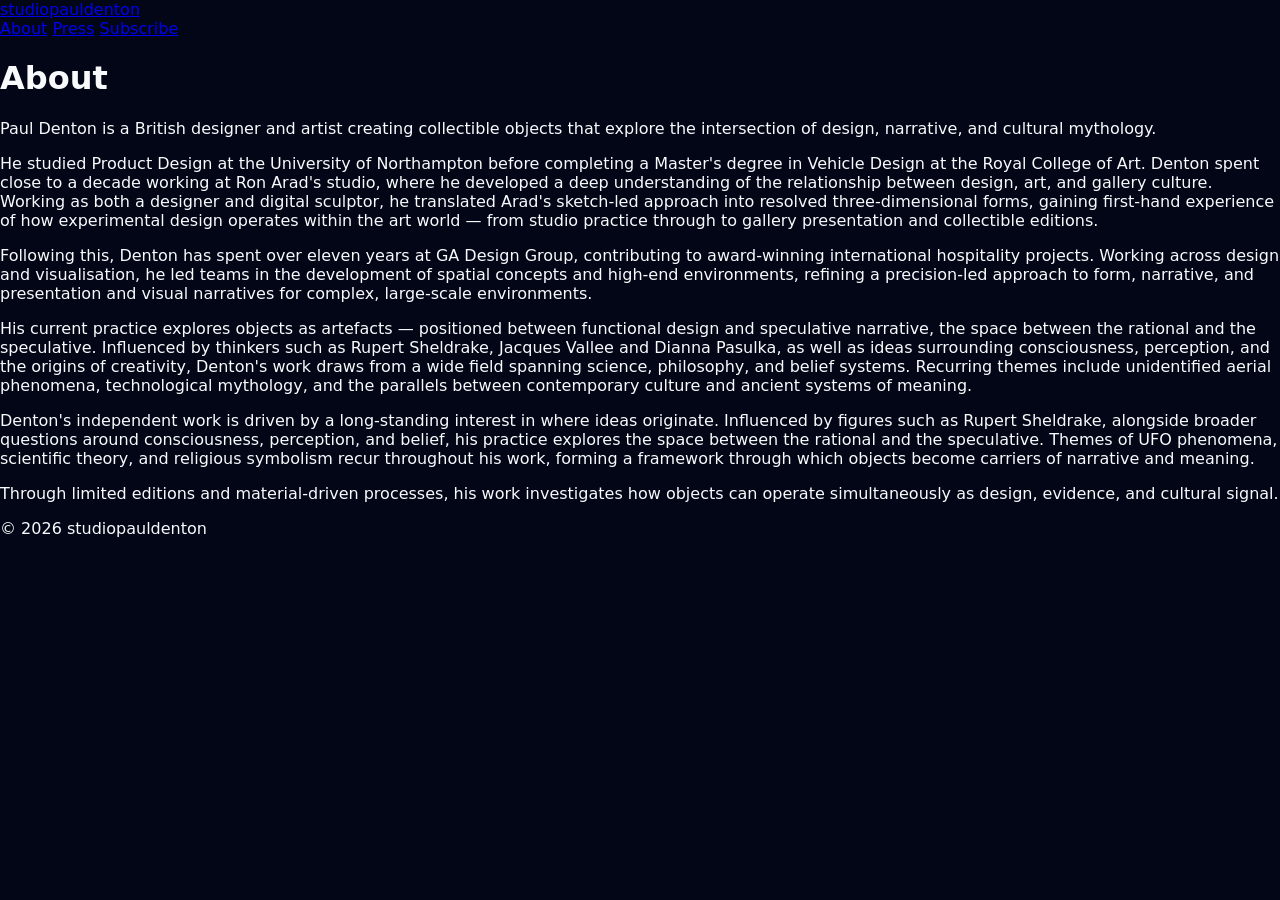
==== about.html @ 0e6ed997 "Update video source to Donation_001_web_teaser.mp4" ====
<!DOCTYPE html>
<html lang="en">
<head>
  <meta charset="UTF-8" />
  <meta name="viewport" content="width=device-width, initial-scale=1.0" />
  <title>About - studiopauldenton</title>
  <link rel="stylesheet" href="styles.css" />
  <link rel="stylesheet" href="page.css" />
</head>
<body>
  <header class="page-header">
    <div class="page-container">
      <a href="index.html" class="logo">studiopauldenton</a>
      <nav class="page-nav">
        <a href="about.html" class="active">About</a>
        <a href="press.html">Press</a>
        <a href="subscribe.html">Subscribe</a>
      </nav>
    </div>
  </header>

  <main class="page-content">
    <div class="page-container">
      <h1>About</h1>
      
      <p>Paul Denton is a British designer and artist creating collectible objects that explore the intersection of design, narrative, and cultural mythology.</p>

      <p>He studied Product Design at the University of Northampton before completing a Master's degree in Vehicle Design at the Royal College of Art. Denton spent close to a decade working at Ron Arad's studio, where he developed a deep understanding of the relationship between design, art, and gallery culture. Working as both a designer and digital sculptor, he translated Arad's sketch-led approach into resolved three-dimensional forms, gaining first-hand experience of how experimental design operates within the art world — from studio practice through to gallery presentation and collectible editions.</p>

      <p>Following this, Denton has spent over eleven years at GA Design Group, contributing to award-winning international hospitality projects. Working across design and visualisation, he led teams in the development of spatial concepts and high-end environments, refining a precision-led approach to form, narrative, and presentation and visual narratives for complex, large-scale environments.</p>

      <p>His current practice explores objects as artefacts — positioned between functional design and speculative narrative, the space between the rational and the speculative. Influenced by thinkers such as Rupert Sheldrake, Jacques Vallee and Dianna Pasulka, as well as ideas surrounding consciousness, perception, and the origins of creativity, Denton's work draws from a wide field spanning science, philosophy, and belief systems. Recurring themes include unidentified aerial phenomena, technological mythology, and the parallels between contemporary culture and ancient systems of meaning.</p>

      <p>Denton's independent work is driven by a long-standing interest in where ideas originate. Influenced by figures such as Rupert Sheldrake, alongside broader questions around consciousness, perception, and belief, his practice explores the space between the rational and the speculative. Themes of UFO phenomena, scientific theory, and religious symbolism recur throughout his work, forming a framework through which objects become carriers of narrative and meaning.</p>

      <p>Through limited editions and material-driven processes, his work investigates how objects can operate simultaneously as design, evidence, and cultural signal.</p>
    </div>
  </main>

  <footer class="site-footer">
    <p>© 2026 studiopauldenton</p>
  </footer>

  <script src="script.js"></script>
</body>
</html>
---- styles.css ----
:root {
  --bg: #020617;
  --surface: rgba(255,255,255,0.92);
  --accent: #6ee7b7;
  --text: #f8fafc;
  --muted: #cbd5e1;
}

* {
  box-sizing: border-box;
}

body {
  margin: 0;
  font-family: Inter, system-ui, -apple-system, BlinkMacSystemFont, "Segoe UI", sans-serif;
  background: var(--bg);
  color: var(--text);
}

button,
a.button {
  display: inline-flex;
  align-items: center;
  justify-content: center;
  padding: 0.95rem 1.75rem;
  border-radius: 999px;
  border: none;
  background: var(--accent);
  color: #020617;
  text-decoration: none;
  font-weight: 700;
  cursor: pointer;
  transition: transform 0.2s ease, box-shadow 0.2s ease;
}

a.button:hover,
button.sound-toggle:hover {
  transform: translateY(-2px);
}

.hero-actions {
  display: inline-flex;
  flex-wrap: wrap;
  gap: 0.75rem;
  justify-content: center;
  margin-top: 1.75rem;
}

button.sound-toggle {
  padding: 0.8rem 1.2rem;
  background: rgba(255, 255, 255, 0.92);
  color: #020617;
  font-weight: 700;
}

button.sound-toggle.active {
  background: rgba(38, 154, 167, 0.96);
  color: white;
}

.video-hero {
  position: relative;
  min-height: 100vh;
  display: grid;
  place-items: center;
  overflow: hidden;
}

.hero-video {
  position: absolute;
  inset: 0;
  width: 100%;
  height: 100%;
  object-fit: cover;
}

.hero-overlay {
  position: absolute;
  inset: 0;
  background: linear-gradient(180deg, rgba(2,6,23,0.36), rgba(2,6,23,0.85));
}

.hero-content {
  position: relative;
  z-index: 1;
  max-width: 920px;
  text-align: center;
  padding: 0 1.5rem;
  margin-top: 1000px;
  opacity: 0;
  transition: opacity 1s ease;
}

.eyebrow {
  margin: 0 0 1rem;
  text-transform: uppercase;
  letter-spacing: 0.25em;
  color: var(--accent);
  font-size: 0.85rem;
}

.hero-content h1 {
  margin: 0;
  font-size: clamp(2.5rem, 5vw, 4.5rem);
  line-height: 1.02;
}

.hero-content p {
  margin: 1.25rem auto 0;
  max-width: 720px;
  color: var(--muted);
  font-size: 1.05rem;
  line-height: 1.75;
}

.content {
  background: var(--bg);
  padding: 4rem 1.5rem 2rem;
}

.content section {
  max-width: 840px;
  margin: 0 auto 2.5rem;
}

.content h2 {
  margin-bottom: 1rem;
  font-size: 2rem;
}

.tabs-section {
  margin-top: 2rem;
}

.tab-list {
  display: flex;
  flex-wrap: wrap;
  gap: 0.75rem;
  justify-content: center;
  margin-bottom: 1.5rem;
}

.tab-button {
  padding: 0.85rem 1.25rem;
  border-radius: 999px;
  border: 1px solid rgba(255, 255, 255, 0.18);
  background: rgba(255, 255, 255, 0.08);
  color: var(--text);
  cursor: pointer;
  transition: background 0.2s ease, color 0.2s ease, transform 0.2s ease;
}

.tab-button:hover,
.tab-button.active {
  background: rgba(110, 231, 183, 0.16);
  color: var(--accent);
  transform: translateY(-1px);
}

.tab-panels {
  display: grid;
  gap: 1rem;
}

.tab-panel {
  display: none;
  background: rgba(15, 23, 42, 0.9);
  border: 1px solid rgba(148, 163, 184, 0.12);
  border-radius: 1rem;
  padding: 1.75rem;
}

.tab-panel.active {
  display: block;
}

.subscribe-form {
  display: flex;
  flex-wrap: wrap;
  gap: 0.75rem;
  margin-top: 1rem;
}

.subscribe-form input {
  flex: 1 1 220px;
  min-width: 0;
  padding: 0.95rem 1rem;
  border-radius: 999px;
  border: 1px solid rgba(255, 255, 255, 0.16);
  background: rgba(255, 255, 255, 0.08);
  color: var(--text);
}

.subscribe-form input:focus {
  outline: none;
  border-color: var(--accent);
}

.subscribe-form button {
  min-width: 150px;
}

.feature-grid {
  display: grid;
  gap: 1.5rem;
  grid-template-columns: repeat(auto-fit, minmax(220px, 1fr));
}

.feature-grid article {
  background: rgba(15, 23, 42, 0.82);
  border: 1px solid rgba(148, 163, 184, 0.16);
  border-radius: 1rem;
  padding: 1.5rem;
}

.feature-grid h3 {
  margin-top: 0;
}

.footer {
  text-align: center;
  padding: 2rem 1.5rem 3rem;
  color: var(--muted);
}

@media (max-width: 640px) {
  .hero-content h1 {
    font-size: 2.3rem;
  }

  .content {
    padding-top: 3rem;
  }
}
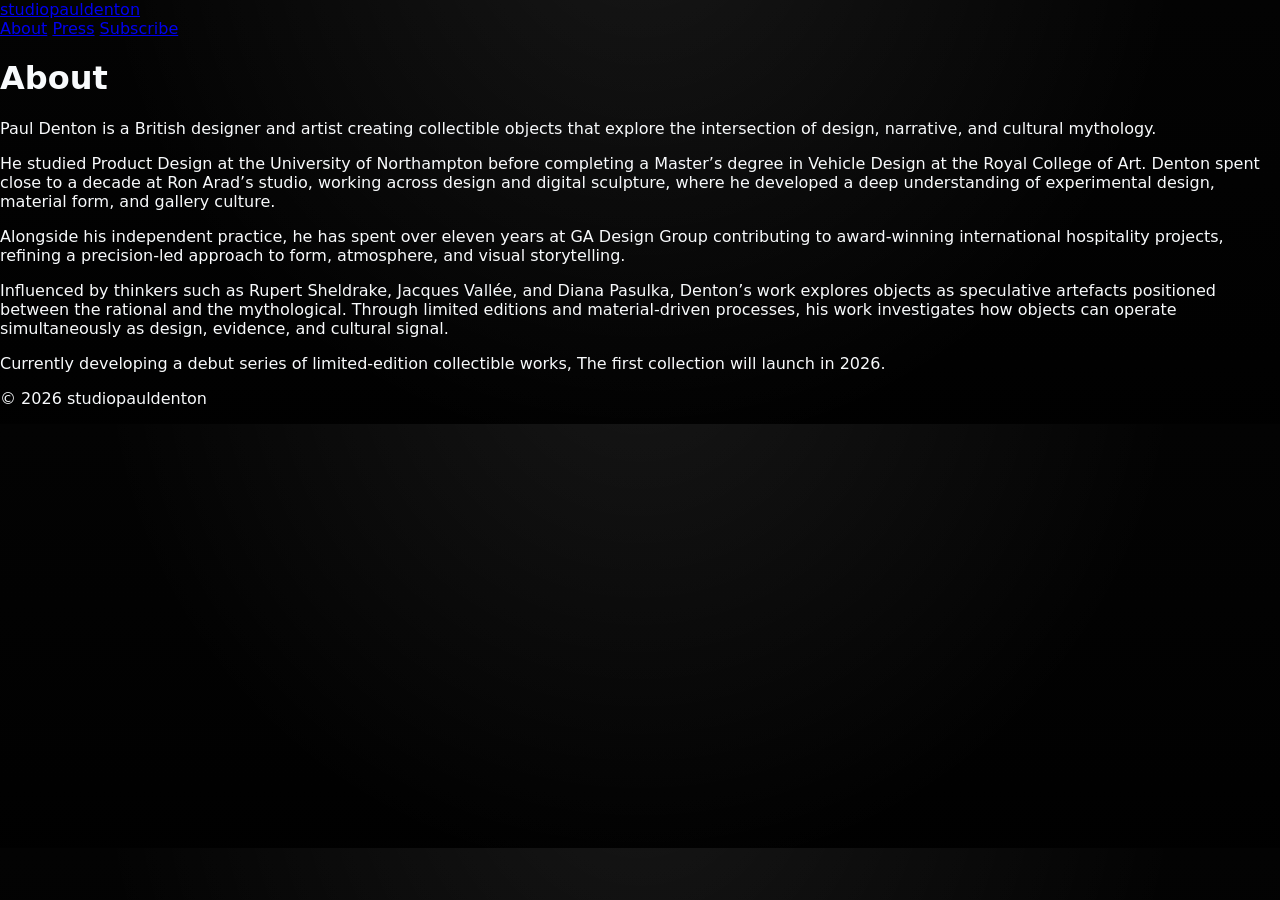
==== commit 51c2433a: "Update Paul Denton bio copy" ====
--- a/about.html
+++ b/about.html
@@ -25,15 +25,13 @@
       
       <p>Paul Denton is a British designer and artist creating collectible objects that explore the intersection of design, narrative, and cultural mythology.</p>
 
-      <p>He studied Product Design at the University of Northampton before completing a Master's degree in Vehicle Design at the Royal College of Art. Denton spent close to a decade working at Ron Arad's studio, where he developed a deep understanding of the relationship between design, art, and gallery culture. Working as both a designer and digital sculptor, he translated Arad's sketch-led approach into resolved three-dimensional forms, gaining first-hand experience of how experimental design operates within the art world — from studio practice through to gallery presentation and collectible editions.</p>
+      <p>He studied Product Design at the University of Northampton before completing a Master’s degree in Vehicle Design at the Royal College of Art. Denton spent close to a decade at Ron Arad’s studio, working across design and digital sculpture, where he developed a deep understanding of experimental design, material form, and gallery culture.</p>
 
-      <p>Following this, Denton has spent over eleven years at GA Design Group, contributing to award-winning international hospitality projects. Working across design and visualisation, he led teams in the development of spatial concepts and high-end environments, refining a precision-led approach to form, narrative, and presentation and visual narratives for complex, large-scale environments.</p>
+      <p>Alongside his independent practice, he has spent over eleven years at GA Design Group contributing to award-winning international hospitality projects, refining a precision-led approach to form, atmosphere, and visual storytelling.</p>
 
-      <p>His current practice explores objects as artefacts — positioned between functional design and speculative narrative, the space between the rational and the speculative. Influenced by thinkers such as Rupert Sheldrake, Jacques Vallee and Dianna Pasulka, as well as ideas surrounding consciousness, perception, and the origins of creativity, Denton's work draws from a wide field spanning science, philosophy, and belief systems. Recurring themes include unidentified aerial phenomena, technological mythology, and the parallels between contemporary culture and ancient systems of meaning.</p>
+      <p>Influenced by thinkers such as Rupert Sheldrake, Jacques Vallée, and Diana Pasulka, Denton’s work explores objects as speculative artefacts positioned between the rational and the mythological. Through limited editions and material-driven processes, his work investigates how objects can operate simultaneously as design, evidence, and cultural signal.</p>
 
-      <p>Denton's independent work is driven by a long-standing interest in where ideas originate. Influenced by figures such as Rupert Sheldrake, alongside broader questions around consciousness, perception, and belief, his practice explores the space between the rational and the speculative. Themes of UFO phenomena, scientific theory, and religious symbolism recur throughout his work, forming a framework through which objects become carriers of narrative and meaning.</p>
-
-      <p>Through limited editions and material-driven processes, his work investigates how objects can operate simultaneously as design, evidence, and cultural signal.</p>
+      <p>Currently developing a debut series of limited-edition collectible works, The first collection will launch in 2026.</p>
     </div>
   </main>
 
--- a/styles.css
+++ b/styles.css
@@ -1,9 +1,11 @@
 :root {
-  --bg: #020617;
+  --bg: #000;
   --surface: rgba(255,255,255,0.92);
   --accent: #6ee7b7;
   --text: #f8fafc;
-  --muted: #cbd5e1;
+  --muted: #d4d4d4;
+  --atmosphere-warm: rgba(201, 186, 151, 0.08);
+  --atmosphere-cool: rgba(126, 154, 150, 0.07);
 }
 
 * {
@@ -13,7 +15,9 @@
 body {
   margin: 0;
   font-family: Inter, system-ui, -apple-system, BlinkMacSystemFont, "Segoe UI", sans-serif;
-  background: var(--bg);
+  background:
+    radial-gradient(circle at 50% -20%, rgba(255, 255, 255, 0.08), transparent 34rem),
+    linear-gradient(180deg, #030303 0%, var(--bg) 34rem);
   color: var(--text);
 }
 
@@ -26,11 +30,12 @@
   border-radius: 999px;
   border: none;
   background: var(--accent);
-  color: #020617;
+  color: #000;
   text-decoration: none;
   font-weight: 700;
   cursor: pointer;
-  transition: transform 0.2s ease, box-shadow 0.2s ease;
+  box-shadow: 0 0 28px rgba(110, 231, 183, 0.08);
+  transition: transform 0.8s cubic-bezier(0.2, 0.8, 0.2, 1), box-shadow 0.8s ease, background 0.8s ease;
 }
 
 a.button:hover,
@@ -46,24 +51,59 @@
   margin-top: 1.75rem;
 }
 
-button.sound-toggle {
-  padding: 0.8rem 1.2rem;
-  background: rgba(255, 255, 255, 0.92);
-  color: #020617;
-  font-weight: 700;
-}
-
-button.sound-toggle.active {
-  background: rgba(38, 154, 167, 0.96);
-  color: white;
+.sound-toggle {
+  position: fixed;
+  top: 1rem;
+  right: 1rem;
+  z-index: 10;
+  width: 2.75rem;
+  height: 2.75rem;
+  padding: 0;
+  border-radius: 50%;
+  border: 1px solid rgba(255, 255, 255, 0.28);
+  background: rgba(0, 0, 0, 0.46);
+  color: var(--text);
+  backdrop-filter: blur(12px);
+  box-shadow:
+    0 12px 30px rgba(0, 0, 0, 0.28),
+    inset 0 1px 0 rgba(255, 255, 255, 0.1);
+}
+
+.sound-toggle:hover {
+  background: rgba(0, 0, 0, 0.72);
+}
+
+.sound-icon {
+  width: 1.2rem;
+  height: 1.2rem;
+  fill: none;
+  stroke: currentColor;
+  stroke-linecap: round;
+  stroke-linejoin: round;
+  stroke-width: 2;
+}
+
+.sound-icon-off {
+  display: none;
+}
+
+.sound-toggle.is-muted .sound-icon-on {
+  display: none;
+}
+
+.sound-toggle.is-muted .sound-icon-off {
+  display: block;
 }
 
 .video-hero {
   position: relative;
   min-height: 100vh;
+  min-height: 100svh;
   display: grid;
   place-items: center;
   overflow: hidden;
+  isolation: isolate;
+  background: #000;
 }
 
 .hero-video {
@@ -77,18 +117,20 @@
 .hero-overlay {
   position: absolute;
   inset: 0;
-  background: linear-gradient(180deg, rgba(2,6,23,0.36), rgba(2,6,23,0.85));
+  z-index: 2;
+  pointer-events: none;
 }
 
 .hero-content {
   position: relative;
-  z-index: 1;
+  z-index: 3;
   max-width: 920px;
   text-align: center;
   padding: 0 1.5rem;
-  margin-top: 1000px;
+  margin-top: 1000px; /* Reinstated original margin */
   opacity: 0;
-  transition: opacity 1s ease;
+  text-shadow: 0 0 32px rgba(255, 255, 255, 0.12);
+  transition: opacity 1.8s ease;
 }
 
 .eyebrow {
@@ -114,7 +156,10 @@
 }
 
 .content {
-  background: var(--bg);
+  position: relative;
+  background:
+    radial-gradient(circle at 50% 0%, rgba(255, 255, 255, 0.055), transparent 24rem),
+    linear-gradient(180deg, #000 0%, #050505 100%);
   padding: 4rem 1.5rem 2rem;
 }
 
@@ -144,10 +189,10 @@
   padding: 0.85rem 1.25rem;
   border-radius: 999px;
   border: 1px solid rgba(255, 255, 255, 0.18);
-  background: rgba(255, 255, 255, 0.08);
+  background: rgba(255, 255, 255, 0.065);
   color: var(--text);
   cursor: pointer;
-  transition: background 0.2s ease, color 0.2s ease, transform 0.2s ease;
+  transition: background 0.8s ease, color 0.8s ease, transform 0.8s cubic-bezier(0.2, 0.8, 0.2, 1);
 }
 
 .tab-button:hover,
@@ -164,10 +209,19 @@
 
 .tab-panel {
   display: none;
-  background: rgba(15, 23, 42, 0.9);
-  border: 1px solid rgba(148, 163, 184, 0.12);
+  background:
+    radial-gradient(circle at 18% 0%, rgba(255, 255, 255, 0.11), transparent 18rem),
+    linear-gradient(145deg, rgba(32, 32, 32, 0.58), rgba(7, 7, 7, 0.76));
+  border: 1px solid rgba(255, 255, 255, 0.18);
   border-radius: 1rem;
   padding: 1.75rem;
+  backdrop-filter: blur(22px) saturate(1.12);
+  box-shadow:
+    0 1px 0 rgba(255, 255, 255, 0.12) inset,
+    0 -28px 60px rgba(0, 0, 0, 0.34) inset,
+    0 0 0 1px rgba(110, 231, 183, 0.045),
+    0 22px 50px rgba(0, 0, 0, 0.34),
+    0 70px 120px rgba(0, 0, 0, 0.28);
 }
 
 .tab-panel.active {
@@ -187,7 +241,7 @@
   padding: 0.95rem 1rem;
   border-radius: 999px;
   border: 1px solid rgba(255, 255, 255, 0.16);
-  background: rgba(255, 255, 255, 0.08);
+  background: rgba(255, 255, 255, 0.065);
   color: var(--text);
 }
 
@@ -207,20 +261,50 @@
 }
 
 .feature-grid article {
-  background: rgba(15, 23, 42, 0.82);
-  border: 1px solid rgba(148, 163, 184, 0.16);
+  background:
+    radial-gradient(circle at 20% 0%, rgba(255, 255, 255, 0.1), transparent 15rem),
+    linear-gradient(145deg, rgba(32, 32, 32, 0.56), rgba(7, 7, 7, 0.76));
+  border: 1px solid rgba(255, 255, 255, 0.17);
   border-radius: 1rem;
   padding: 1.5rem;
+  backdrop-filter: blur(20px) saturate(1.1);
+  box-shadow:
+    0 1px 0 rgba(255, 255, 255, 0.1) inset,
+    0 -24px 50px rgba(0, 0, 0, 0.3) inset,
+    0 0 0 1px rgba(110, 231, 183, 0.04),
+    0 18px 44px rgba(0, 0, 0, 0.32),
+    0 52px 96px rgba(0, 0, 0, 0.24);
 }
 
 .feature-grid h3 {
   margin-top: 0;
+}
+
+@supports not ((backdrop-filter: blur(1px)) or (-webkit-backdrop-filter: blur(1px))) {
+  .tab-panel,
+  .feature-grid article {
+    background:
+      radial-gradient(circle at 18% 0%, rgba(255, 255, 255, 0.08), transparent 18rem),
+      linear-gradient(145deg, rgba(24, 24, 24, 0.96), rgba(5, 5, 5, 0.98));
+  }
 }
 
 .footer {
   text-align: center;
   padding: 2rem 1.5rem 3rem;
+  background: #050505;
   color: var(--muted);
+}
+
+@media (prefers-reduced-motion: reduce) {
+  *,
+  *::before,
+  *::after {
+    animation-duration: 0.01ms !important;
+    animation-iteration-count: 1 !important;
+    scroll-behavior: auto !important;
+    transition-duration: 0.01ms !important;
+  }
 }
 
 @media (max-width: 640px) {
@@ -232,3 +316,94 @@
     padding-top: 3rem;
   }
 }
+
+/* Enhanced mobile optimizations */
+@media (max-width: 768px) {
+  .hero-content {
+    margin-top: 0; /* Remove large margin for mobile */
+    padding: 0 1rem;
+  }
+
+  .hero-content h1 {
+    font-size: clamp(2rem, 8vw, 3.5rem);
+  }
+
+  .hero-content p {
+    font-size: 1rem;
+    margin: 1rem auto 0;
+  }
+
+  .hero-actions {
+    flex-direction: column;
+    align-items: center;
+    gap: 1rem;
+    margin-top: 2rem;
+  }
+
+  .content {
+    padding: 2rem 1rem 1rem;
+  }
+
+  .content h2 {
+    font-size: 1.5rem;
+  }
+
+  .tab-list {
+    flex-direction: column;
+    align-items: center;
+  }
+
+  .tab-button {
+    width: 100%;
+    max-width: 200px;
+    padding: 1rem;
+  }
+
+  .tab-panel {
+    padding: 1.25rem;
+  }
+
+  .subscribe-form {
+    flex-direction: column;
+  }
+
+  .subscribe-form input {
+    flex: 1;
+    min-width: auto;
+  }
+
+  .subscribe-form button {
+    width: 100%;
+    min-width: auto;
+  }
+
+  .feature-grid {
+    grid-template-columns: 1fr;
+  }
+}
+
+@media (max-width: 480px) {
+  .hero-content {
+    padding: 0 0.75rem;
+  }
+
+  .hero-content h1 {
+    font-size: clamp(1.8rem, 10vw, 3rem);
+  }
+
+  .eyebrow {
+    font-size: 0.75rem;
+  }
+
+  .content h2 {
+    font-size: 1.25rem;
+  }
+
+  .tab-panel h3 {
+    font-size: 1.25rem;
+  }
+
+  .tab-panel {
+    padding: 1rem;
+  }
+}
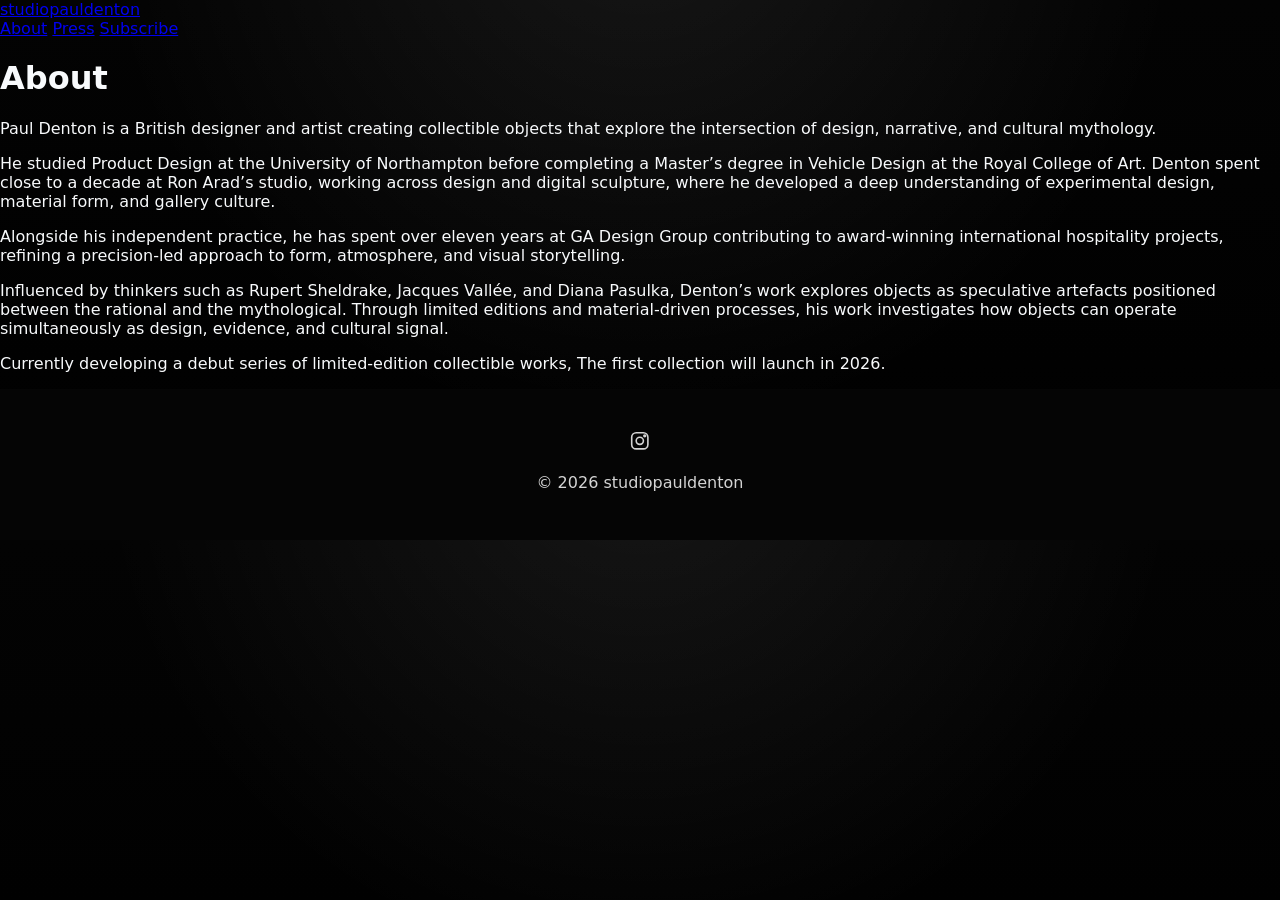
==== commit 39534e5b: "Add Instagram footer link" ====
--- a/about.html
+++ b/about.html
@@ -36,6 +36,13 @@
   </main>
 
   <footer class="site-footer">
+    <a class="social-link" href="https://www.instagram.com/studiopauldenton/" target="_blank" rel="noopener noreferrer" aria-label="studiopauldenton on Instagram">
+      <svg class="social-icon" viewBox="0 0 24 24" aria-hidden="true">
+        <rect x="3" y="3" width="18" height="18" rx="5"></rect>
+        <circle cx="12" cy="12" r="4"></circle>
+        <circle cx="17.5" cy="6.5" r="1"></circle>
+      </svg>
+    </a>
     <p>© 2026 studiopauldenton</p>
   </footer>
 
--- a/styles.css
+++ b/styles.css
@@ -289,11 +289,44 @@
   }
 }
 
-.footer {
+.footer,
+.site-footer {
   text-align: center;
   padding: 2rem 1.5rem 3rem;
   background: #050505;
   color: var(--muted);
+}
+
+.social-link {
+  display: inline-flex;
+  align-items: center;
+  justify-content: center;
+  width: 2.5rem;
+  height: 2.5rem;
+  margin-bottom: 0.75rem;
+  border-radius: 50%;
+  color: var(--muted);
+  transition: color 0.8s ease, transform 0.8s cubic-bezier(0.2, 0.8, 0.2, 1);
+}
+
+.social-link:hover {
+  color: var(--accent);
+  transform: translateY(-2px);
+}
+
+.social-icon {
+  width: 1.35rem;
+  height: 1.35rem;
+  fill: none;
+  stroke: currentColor;
+  stroke-linecap: round;
+  stroke-linejoin: round;
+  stroke-width: 1.8;
+}
+
+.footer p,
+.site-footer p {
+  margin: 0;
 }
 
 @media (prefers-reduced-motion: reduce) {
